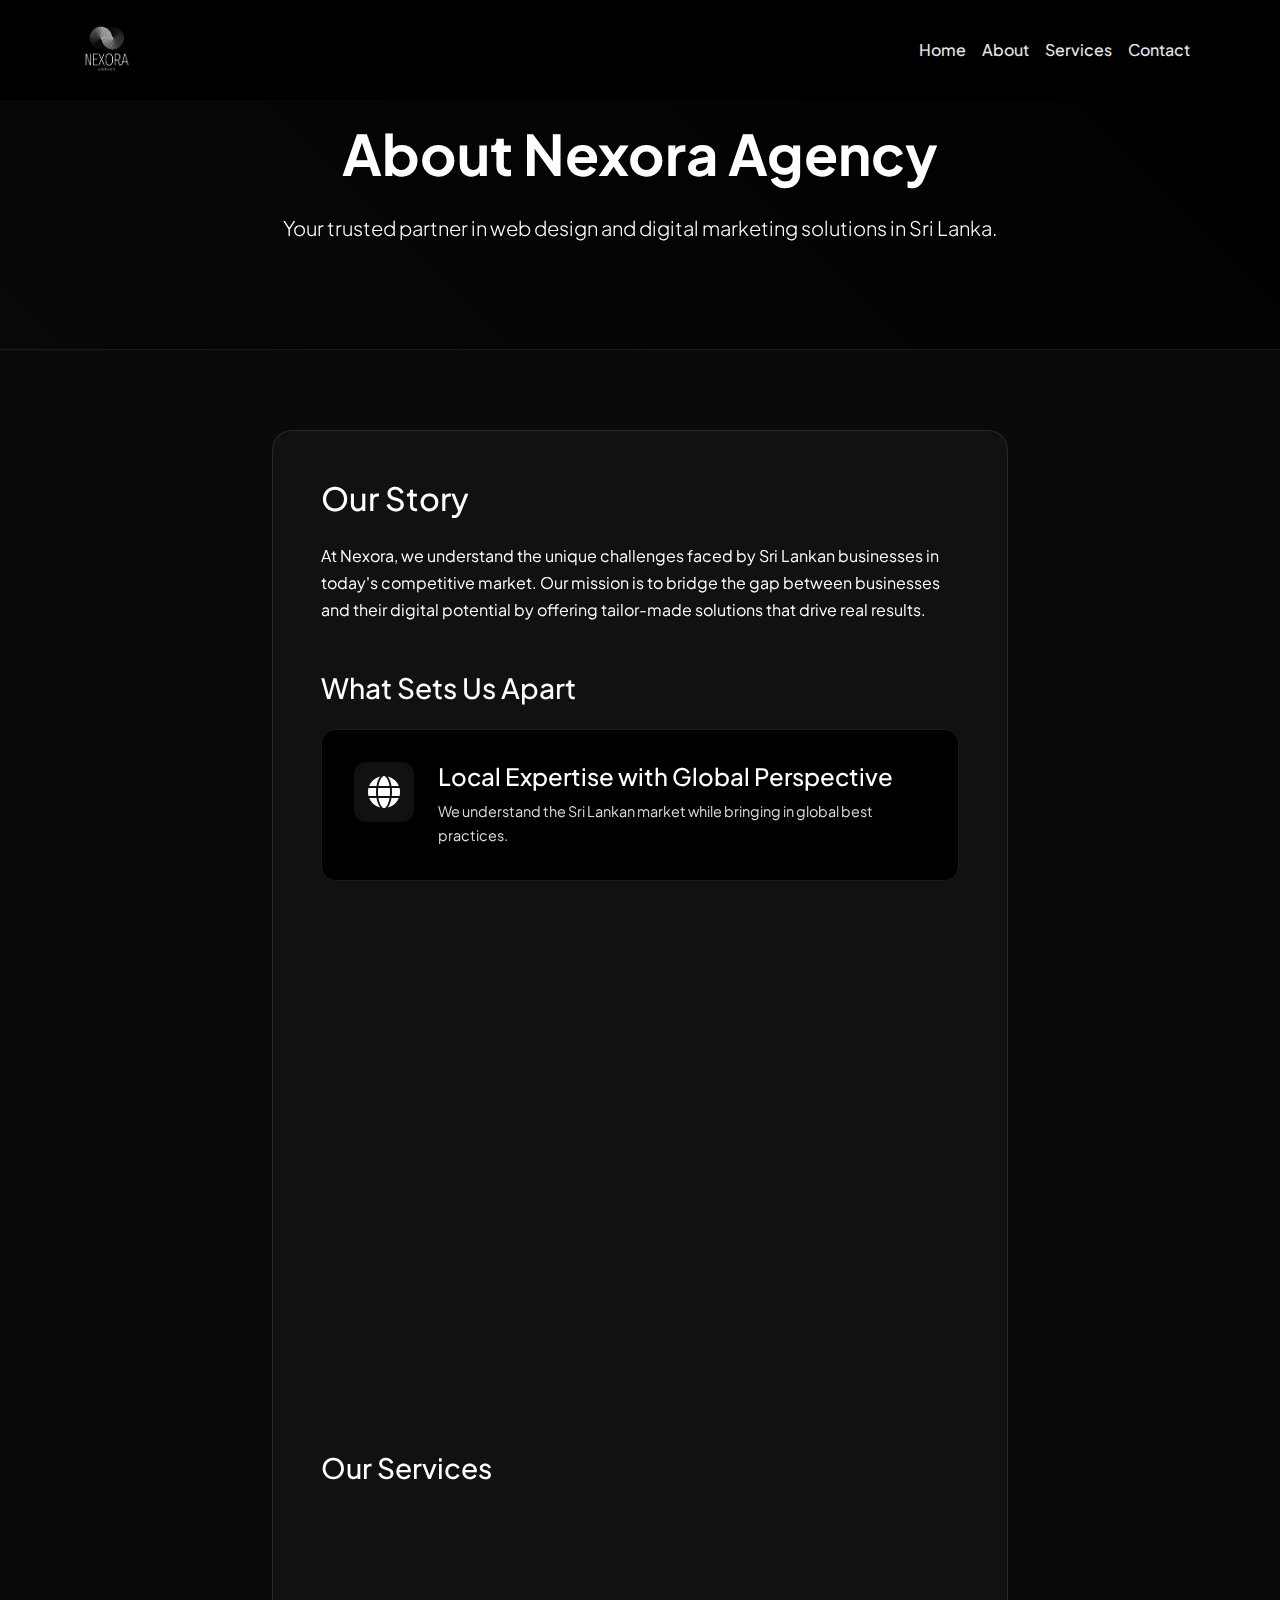
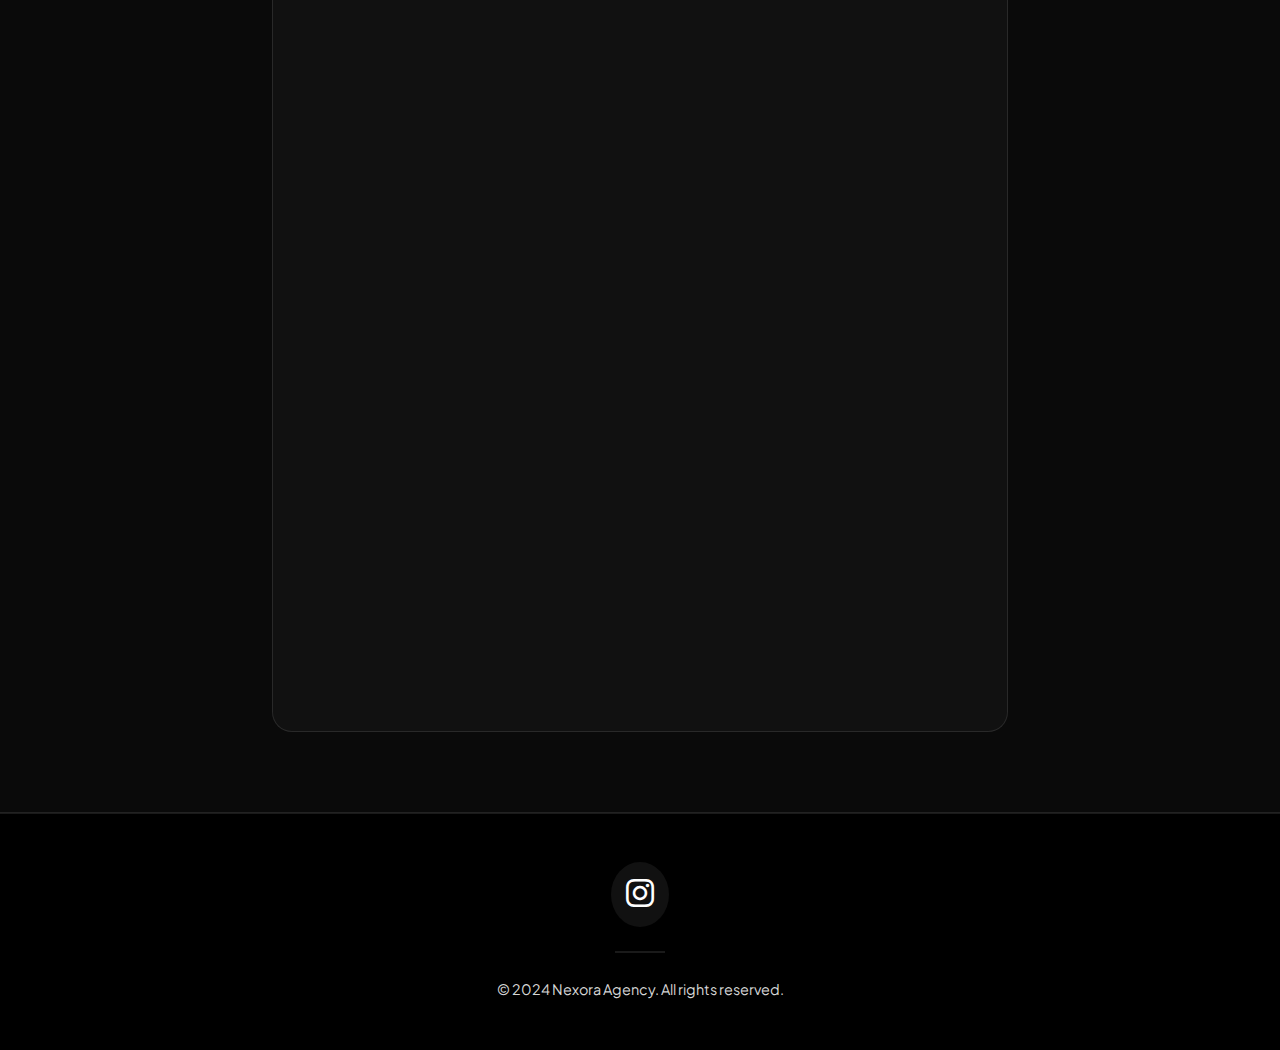
==== about.html @ aa602c6a "first commit" ====
<!DOCTYPE html>
<html lang="en">
<head>
    <meta charset="UTF-8">
    <meta name="viewport" content="width=device-width, initial-scale=1.0">
    <title>About Us - Nexora Agency</title>
    <meta name="description" content="Learn about Nexora Agency, your trusted partner in web design and digital marketing solutions in Sri Lanka.">
    
    <!-- Bootstrap 5 CSS -->
    <link href="https://cdn.jsdelivr.net/npm/bootstrap@5.3.2/dist/css/bootstrap.min.css" rel="stylesheet">
    
    <!-- Font Awesome 6 -->
    <link rel="stylesheet" href="https://cdnjs.cloudflare.com/ajax/libs/font-awesome/6.5.1/css/all.min.css">
    
    <!-- Google Fonts -->
    <link href="https://fonts.googleapis.com/css2?family=Plus+Jakarta+Sans:wght@300;400;500;600;700&display=swap" rel="stylesheet">
    
    <!-- AOS Animation Library -->
    <link href="https://unpkg.com/aos@2.3.1/dist/aos.css" rel="stylesheet">
    
    <!-- Custom CSS -->
    <link rel="stylesheet" href="styles.css">
</head>
<body>
    <!-- Navbar (same as index.html) -->
    <nav class="navbar navbar-expand-lg fixed-top">
        <div class="container">
            <a class="navbar-brand" href="index.html">
                <img src="logo.png" alt="Nexora Agency Logo" height="50">
            </a>
            <button class="navbar-toggler" type="button" data-bs-toggle="collapse" data-bs-target="#navbarNav">
                <span class="navbar-toggler-icon"></span>
            </button>
            <div class="collapse navbar-collapse" id="navbarNav">
                <ul class="navbar-nav ms-auto">
                    <li class="nav-item">
                        <a class="nav-link" href="index.html">Home</a>
                    </li>
                    <li class="nav-item">
                        <a class="nav-link active" href="about.html">About</a>
                    </li>
                    <li class="nav-item">
                        <a class="nav-link" href="index.html#services">Services</a>
                    </li>
                    <li class="nav-item">
                        <a class="nav-link" href="index.html#contact">Contact</a>
                    </li>
                </ul>
            </div>
        </div>
    </nav>

    <!-- About Hero Section -->
    <section class="about-hero py-6">
        <div class="container">
            <div class="row align-items-center">
                <div class="col-lg-8 mx-auto text-center" data-aos="fade-up">
                    <h1 class="display-4 fw-bold mb-4">About Nexora Agency</h1>
                    <p class="lead mb-4">Your trusted partner in web design and digital marketing solutions in Sri Lanka.</p>
                </div>
            </div>
        </div>
    </section>

    <!-- Main About Content -->
    <section class="about-content py-6">
        <div class="container">
            <div class="row">
                <div class="col-lg-8 mx-auto" data-aos="fade-up">
                    <div class="about-card">
                        <h2 class="mb-4">Our Story</h2>
                        <p class="mb-4">At Nexora, we understand the unique challenges faced by Sri Lankan businesses in today's competitive market. Our mission is to bridge the gap between businesses and their digital potential by offering tailor-made solutions that drive real results.</p>
                        
                        <h3 class="mt-5 mb-4">What Sets Us Apart</h3>
                        <div class="features-list">
                            <div class="feature-item" data-aos="fade-up">
                                <i class="fas fa-globe"></i>
                                <div>
                                    <h4>Local Expertise with Global Perspective</h4>
                                    <p>We understand the Sri Lankan market while bringing in global best practices.</p>
                                </div>
                            </div>
                            <div class="feature-item" data-aos="fade-up">
                                <i class="fas fa-puzzle-piece"></i>
                                <div>
                                    <h4>Customized Solutions</h4>
                                    <p>No one-size-fits-all – we create strategies tailored to your unique goals.</p>
                                </div>
                            </div>
                            <div class="feature-item" data-aos="fade-up">
                                <i class="fas fa-chart-line"></i>
                                <div>
                                    <h4>Results-Driven Approach</h4>
                                    <p>Our focus is on delivering measurable outcomes that fuel growth.</p>
                                </div>
                            </div>
                            <div class="feature-item" data-aos="fade-up">
                                <i class="fas fa-headset"></i>
                                <div>
                                    <h4>Dedicated Support</h4>
                                    <p>We work alongside you at every step to ensure success.</p>
                                </div>
                            </div>
                        </div>

                        <h3 class="mt-5 mb-4">Our Services</h3>
                        <div class="services-grid">
                            <div class="service-item" data-aos="fade-up" data-aos-duration="800" data-aos-delay="0">
                                <div class="service-icon">
                                    <i class="fas fa-laptop-code"></i>
                                </div>
                                <div class="service-content">
                                    <h4>Web Design & Development</h4>
                                    <p>Crafting stunning, user-friendly websites that captivate and convert.</p>
                                </div>
                            </div>
                            <div class="service-item" data-aos="fade-up" data-aos-duration="800" data-aos-delay="100">
                                <div class="service-icon">
                                    <i class="fas fa-bullhorn"></i>
                                </div>
                                <div class="service-content">
                                    <h4>Digital Marketing</h4>
                                    <p>From SEO and social media marketing to PPC advertising, we ensure your brand stands out online.</p>
                                </div>
                            </div>
                            <div class="service-item" data-aos="fade-up" data-aos-duration="800" data-aos-delay="200">
                                <div class="service-icon">
                                    <i class="fas fa-paint-brush"></i>
                                </div>
                                <div class="service-content">
                                    <h4>Branding & Strategy</h4>
                                    <p>Building powerful, memorable brands that leave a lasting impression.</p>
                                </div>
                            </div>
                            <div class="service-item" data-aos="fade-up" data-aos-duration="800" data-aos-delay="300">
                                <div class="service-icon">
                                    <i class="fas fa-shopping-cart"></i>
                                </div>
                                <div class="service-content">
                                    <h4>E-commerce Solutions</h4>
                                    <p>Helping businesses expand their reach and sales through robust online stores.</p>
                                </div>
                            </div>
                        </div>

                        <div class="cta-section text-center mt-5 pt-5" data-aos="fade-up">
                            <h3 class="mb-4">Ready to Start Your Digital Journey?</h3>
                            <p class="mb-4">Join hands with Nexora and take your business to the next level in the digital world.</p>
                            <a href="index.html#contact" class="btn btn-primary btn-lg">Get in Touch</a>
                        </div>
                    </div>
                </div>
            </div>
        </div>
    </section>

    <!-- Footer -->
    <footer class="footer py-5">
        <div class="container">
            <div class="row justify-content-center text-center">
                <div class="col-lg-12">
                    <div class="social-links mb-4">
                        <a href="https://www.instagram.com/direct/t/nexoraaofficial" target="_blank" rel="noopener noreferrer" class="social-link instagram-link">
                            <i class="fab fa-instagram fa-2x"></i>
                        </a>
                    </div>
                    <div class="footer-divider mb-4"></div>
                    <p class="copyright mb-0">&copy; 2024 Nexora Agency. All rights reserved.</p>
                </div>
            </div>
        </div>
    </footer>

    <!-- Scripts -->
    <script src="https://cdn.jsdelivr.net/npm/bootstrap@5.3.2/dist/js/bootstrap.bundle.min.js"></script>
    <script src="https://unpkg.com/aos@2.3.1/dist/aos.js"></script>
    <script src="script.js"></script>
</body>
</html>
---- styles.css ----
:root {
    --primary: #000000;
    --secondary: #ffffff;
    --accent: #666666;
    --dark: #000000;
    --light: #111111;
    --text-light: rgba(255, 255, 255, 0.9);
    --text-muted: rgba(255, 255, 255, 0.6);
    --font-primary: 'Plus Jakarta Sans', sans-serif;
    --dark-bg: #0a0a0a;
    --darker-bg: #000000;
    --card-bg: #111111;
    --text-primary: #ffffff;
    --text-secondary: rgba(255, 255, 255, 0.85);
    --border-color: rgba(255, 255, 255, 0.1);
}

/* Base Styles */
body {
    font-family: var(--font-primary);
    line-height: 1.7;
    color: var(--text-primary);
    background-color: var(--darker-bg);
}

.py-6 {
    padding-top: 5rem;
    padding-bottom: 5rem;
}

/* Updated Navbar Styles */
.navbar {
    padding: 20px 0;
    transition: all 0.4s cubic-bezier(0.4, 0, 0.2, 1);
    background: var(--darker-bg);
}

.navbar.scrolled {
    background: rgba(0, 0, 0, 0.98);
    backdrop-filter: blur(10px);
    -webkit-backdrop-filter: blur(10px);
    border-bottom: 1px solid var(--border-color);
}

.navbar-nav .nav-link {
    color: var(--secondary) !important;
    font-weight: 500;
    padding: 0 20px;
    opacity: 0.9;
    position: relative;
    transition: all 0.3s cubic-bezier(0.4, 0, 0.2, 1);
}

.navbar-nav .nav-link::after {
    content: '';
    position: absolute;
    bottom: -5px;
    left: 50%;
    width: 0;
    height: 2px;
    background: var(--text-primary);
    transition: all 0.3s cubic-bezier(0.4, 0, 0.2, 1);
    transform: translateX(-50%);
}

.navbar-nav .nav-link:hover::after {
    width: 100%;
}

.navbar-toggler {
    border: none;
    padding: 0;
}

.navbar-toggler-icon {
    background-image: url("data:image/svg+xml,%3csvg xmlns='http://www.w3.org/2000/svg' viewBox='0 0 30 30'%3e%3cpath stroke='rgba(255, 255, 255, 0.9)' stroke-linecap='round' stroke-miterlimit='10' stroke-width='2' d='M4 7h22M4 15h22M4 23h22'/%3e%3c/svg%3e");
}

/* Updated Hero Styles */
.hero {
    position: relative;
    min-height: 100vh;
    background: #000;
    overflow: hidden;
    padding-top: 80px;
}

.hero-bg-pattern {
    position: absolute;
    top: 0;
    left: 0;
    width: 100%;
    height: 100%;
    background-image: 
        radial-gradient(rgba(255, 255, 255, 0.1) 1px, transparent 1px),
        radial-gradient(rgba(255, 255, 255, 0.1) 1px, transparent 1px);
    background-size: 40px 40px;
    background-position: 0 0, 20px 20px;
    transform: rotate(45deg);
    opacity: 0.3;
}

.hero-gradient-overlay {
    position: absolute;
    top: 0;
    left: 0;
    width: 100%;
    height: 100%;
    background: linear-gradient(45deg, rgba(0,0,0,0.9) 0%, rgba(0,0,0,0.7) 100%);
}

.hero-content {
    position: relative;
    z-index: 2;
    padding-right: 3rem;
}

.hero-title {
    font-size: clamp(2.5rem, 5vw, 4.5rem);
    font-weight: 800;
    line-height: 1.1;
    margin-bottom: 1.5rem;
    color: var(--secondary);
}

.hero-title .gradient-text {
    background: linear-gradient(to right, #ffffff 20%, #666666 50%, #ffffff 80%);
    background-size: 200% auto;
    -webkit-background-clip: text;
    background-clip: text;
    -webkit-text-fill-color: transparent;
    animation: shine 3s linear infinite;
    display: inline-block;
    font-weight: 800;
    padding-right: 0.5rem;
}

@keyframes shine {
    to {
        background-position: 200% center;
    }
}

.gradient-text {
    background: linear-gradient(to right, #ffffff 20%, #666666 50%, #ffffff 80%);
    background-size: 200% auto;
    -webkit-background-clip: text;
    background-clip: text;
    -webkit-text-fill-color: transparent;
    animation: shine 3s linear infinite;
}

.hero-subtitle {
    font-size: 1.25rem;
    color: rgba(255, 255, 255, 0.9);
    margin-bottom: 2.5rem;
    max-width: 600px;
}

.hero-buttons {
    display: flex;
    gap: 1.5rem;
    margin-bottom: 3rem;
}

.btn {
    display: inline-flex;
    align-items: center;
    gap: 0.75rem;
    padding: 1rem 2rem;
    font-weight: 600;
    border-radius: 12px;
    position: relative;
    overflow: hidden;
    transition: all 0.4s cubic-bezier(0.4, 0, 0.2, 1);
}

.btn-primary {
    background: var(--text-primary);
    color: var(--darker-bg);
    border: none;
}

.btn-primary:hover {
    background: rgba(255, 255, 255, 0.9);
    transform: translateY(-3px);
}

.btn-outline {
    border-color: var(--border-color);
    color: var(--text-primary);
    background: transparent;
}

.btn-outline:hover {
    border-color: #fff;
    transform: translateY(-3px);
}

.hero-brands {
    border-top: 1px solid rgba(255, 255, 255, 0.1);
    padding-top: 2rem;
}

.hero-brands p {
    color: rgba(255, 255, 255, 0.6);
    font-size: 0.9rem;
    margin-bottom: 0;
}

.brand-logos {
    display: none;
}

.hero-image {
    position: relative;
    height: 100%;
}

.floating-shapes {
    position: relative;
    width: 100%;
    height: 100%;
}

.shape {
    position: absolute;
    border-radius: 50%;
    background: rgba(255, 255, 255, 0.1);
    backdrop-filter: blur(10px);
    animation: float 6s infinite ease-in-out;
}

.shape-1 {
    width: 300px;
    height: 300px;
    top: 20%;
    right: 10%;
    animation-delay: 0s;
}

.shape-2 {
    width: 200px;
    height: 200px;
    top: 40%;
    right: 25%;
    animation-delay: -2s;
}

.shape-3 {
    width: 150px;
    height: 150px;
    top: 60%;
    right: 15%;
    animation-delay: -4s;
}

@keyframes float {
    0%, 100% {
        transform: translateY(0);
    }
    50% {
        transform: translateY(-20px);
    }
}

.scroll-down {
    position: absolute;
    bottom: 100px;
    left: 50%;
    transform: translateX(-50%);
    z-index: 2;
    display: flex;
    flex-direction: column;
    align-items: center;
    gap: 1rem;
    opacity: 0.9;
}

.mouse {
    width: 32px;
    height: 52px;
    border: 2px solid rgba(255, 255, 255, 0.6);
    border-radius: 25px;
    position: relative;
}

.wheel {
    width: 4px;
    height: 8px;
    background: var(--text-primary);
    animation: scroll 2s cubic-bezier(0.4, 0, 0.2, 1) infinite;
}

.arrow-scroll span {
    display: block;
    width: 10px;
    height: 10px;
    border-right: 2px solid rgba(255, 255, 255, 0.5);
    border-bottom: 2px solid rgba(255, 255, 255, 0.5);
    transform: rotate(45deg);
    animation: arrow 2s infinite;
}

@keyframes scroll {
    0% {
        opacity: 1;
        transform: translate(-50%, 0);
    }
    100% {
        opacity: 0;
        transform: translate(-50%, 15px);
    }
}

@keyframes arrow {
    0% {
        opacity: 0;
        transform: rotate(45deg) translate(-5px, -5px);
    }
    50% {
        opacity: 1;
    }
    100% {
        opacity: 0;
        transform: rotate(45deg) translate(5px, 5px);
    }
}

/* Responsive adjustments */
@media (max-width: 991px) {
    .hero-content {
        text-align: center;
        padding-right: 0;
    }

    .hero-buttons {
        justify-content: center;
    }

    .hero-brands {
        justify-content: center;
    }

    .brand-logos {
        justify-content: center;
    }

    .floating-shapes {
        display: none;
    }
}

@media (max-width: 768px) {
    .hero-title {
        font-size: 2.5rem;
    }

    .hero-subtitle {
        font-size: 1.1rem;
    }

    .btn {
        padding: 0.875rem 1.5rem;
    }
}

/* Service Cards */
.service-card {
    padding: 40px 30px;
    background: var(--card-bg);
    border-radius: 20px;
    transition: all 0.4s cubic-bezier(0.4, 0, 0.2, 1);
    height: 100%;
    color: var(--text-primary);
    border: 1px solid var(--border-color);
}

.service-card:hover {
    transform: translateY(-8px);
    box-shadow: 0 20px 40px rgba(0, 0, 0, 0.3);
    background: rgba(255, 255, 255, 0.08);
}

.icon-box {
    width: 60px;
    height: 60px;
    background: var(--primary);
    color: var(--secondary);
    border-radius: 15px;
    display: flex;
    align-items: center;
    justify-content: center;
    font-size: 24px;
    margin-bottom: 20px;
}

/* Contact Form */
.contact-form {
    background: var(--card-bg);
    border-radius: 20px;
    border: 1px solid var(--border-color);
}

.form-control {
    padding: 12px 20px;
    border-radius: 10px;
    background: rgba(255, 255, 255, 0.05);
    border: 1px solid var(--border-color);
    color: var(--text-primary);
    transition: all 0.3s cubic-bezier(0.4, 0, 0.2, 1);
}

.form-control:focus {
    transform: translateY(-2px);
    box-shadow: 0 10px 20px rgba(0, 0, 0, 0.1);
    border-color: rgba(255, 255, 255, 0.2);
    color: var(--text-primary);
}

.form-control::placeholder {
    color: var(--text-muted);
}

/* Updated Footer Styles */
.footer {
    background: var(--darker-bg);
    border-top: 1px solid var(--border-color);
}

.social-links {
    margin-bottom: 2rem;
}

.social-link.instagram-link {
    display: inline-block;
    color: var(--text-primary);
    transition: all 0.3s ease;
    padding: 15px;
    border-radius: 50%;
    background: var(--card-bg);
    box-shadow: 0 2px 10px rgba(0,0,0,0.3);
}

.social-link.instagram-link:hover {
    color: #E1306C;
    transform: translateY(-3px);
    box-shadow: 0 5px 15px rgba(0,0,0,0.4);
    background: var(--dark-bg);
}

.footer-divider {
    width: 50px;
    height: 2px;
    background: var(--border-color);
    margin: 0 auto;
}

.copyright {
    color: var(--text-secondary);
    font-size: 0.9rem;
}

/* Updated Logo and Navbar Styles */
.navbar-brand img {
    height: 50px;
    filter: none;
    transition: all 0.3s ease;
}

.footer img {
    height: 50px;
    filter: none;
    margin-bottom: 2rem;
}

@media (max-width: 991px) {
    .navbar-collapse {
        background: var(--card-bg);
        padding: 1rem;
        border-radius: 10px;
        margin-top: 1rem;
        border: 1px solid var(--border-color);
    }
    
    .navbar-nav .nav-link {
        padding: 0.75rem 1rem;
    }
}

/* Animations */
[data-aos] {
    opacity: 0;
    transition-property: transform, opacity;
    transition-timing-function: cubic-bezier(0.4, 0, 0.2, 1);
}

[data-aos].aos-animate {
    opacity: 1;
}

[data-aos="fade-up"] {
    transform: translateY(40px);
}

[data-aos="fade-up"].aos-animate {
    transform: translateY(0);
}

[data-aos="fade-right"] {
    transform: translateX(-40px);
}

[data-aos="fade-right"].aos-animate {
    transform: translateX(0);
}

[data-aos="fade-left"] {
    transform: translateX(40px);
}

[data-aos="fade-left"].aos-animate {
    transform: translateX(0);
}

/* Stats Section */
.stat-item {
    padding: 2.5rem;
    background: var(--card-bg);
    border-radius: 20px;
    box-shadow: 0 10px 30px rgba(0, 0, 0, 0.3);
    border: 1px solid var(--border-color);
    transition: all 0.4s cubic-bezier(0.4, 0, 0.2, 1);
    color: var(--text-primary);
}

.stat-item:hover {
    transform: translateY(-8px);
    box-shadow: 0 20px 40px rgba(0, 0, 0, 0.3);
    background: rgba(255, 255, 255, 0.08);
}

.stat-item h3 {
    font-size: 2.5rem;
    font-weight: 700;
    background: linear-gradient(45deg, #fff, #666);
    -webkit-background-clip: text;
    background-clip: text;
    -webkit-text-fill-color: transparent;
    margin-bottom: 1rem;
    animation: gradient 8s ease infinite;
}

.stat-item p {
    color: var(--text-secondary);
    font-size: 1.1rem;
    margin: 0;
}

/* Process Cards */
.process-card {
    padding: 2.5rem;
    background: var(--card-bg);
    border-radius: 20px;
    position: relative;
    overflow: hidden;
    height: 100%;
    transition: all 0.4s cubic-bezier(0.4, 0, 0.2, 1);
    color: var(--text-primary);
    border: 1px solid var(--border-color);
}

.process-number {
    font-size: 4rem;
    font-weight: 700;
    color: rgba(255, 255, 255, 0.1);
    position: absolute;
    top: 10px;
    right: 20px;
    transition: all 0.4s cubic-bezier(0.4, 0, 0.2, 1);
}

.process-card:hover {
    transform: translateY(-8px);
    box-shadow: 0 20px 40px rgba(0, 0, 0, 0.3);
    background: rgba(255, 255, 255, 0.08);
}

.process-card:hover .process-number {
    transform: scale(1.1);
    color: rgba(255, 255, 255, 0.15);
}

.process-card h3 {
    color: var(--text-primary);
}

.process-card p {
    color: var(--text-secondary);
}

/* Portfolio Items */
.portfolio-item {
    position: relative;
    overflow: hidden;
    border-radius: 15px;
    transition: all 0.4s cubic-bezier(0.4, 0, 0.2, 1);
}

.portfolio-overlay {
    position: absolute;
    top: 0;
    left: 0;
    width: 100%;
    height: 100%;
    background: rgba(0, 0, 0, 0.85);
    backdrop-filter: blur(5px);
    -webkit-backdrop-filter: blur(5px);
    display: flex;
    flex-direction: column;
    justify-content: center;
    align-items: center;
    opacity: 0;
    transition: all 0.4s cubic-bezier(0.4, 0, 0.2, 1);
}

.portfolio-item:hover .portfolio-overlay {
    opacity: 1;
}

.portfolio-overlay h4,
.portfolio-overlay p {
    color: var(--text-primary);
    transform: translateY(20px);
    opacity: 0;
    transition: all 0.4s cubic-bezier(0.4, 0, 0.2, 1);
}

.portfolio-item:hover .portfolio-overlay h4,
.portfolio-item:hover .portfolio-overlay p {
    transform: translateY(0);
    opacity: 1;
}

/* Testimonial Cards */
.testimonial-card {
    background: var(--card-bg);
    padding: 2.5rem;
    border-radius: 20px;
    box-shadow: 0 10px 30px rgba(0, 0, 0, 0.3);
    border: 1px solid var(--border-color);
    transition: all 0.4s cubic-bezier(0.4, 0, 0.2, 1);
    color: var(--text-primary);
}

.testimonial-card:hover {
    transform: translateY(-8px);
    box-shadow: 0 20px 40px rgba(0, 0, 0, 0.3);
    background: rgba(255, 255, 255, 0.08);
}

.testimonial-content {
    font-size: 1.1rem;
    font-style: italic;
    margin-bottom: 1.5rem;
    color: var(--text-secondary);
    position: relative;
}

.testimonial-content::before {
    content: '"';
    position: absolute;
    top: -20px;
    left: -10px;
    font-size: 4rem;
    color: rgba(255, 255, 255, 0.1);
    font-family: serif;
}

.testimonial-author h5 {
    margin-bottom: 0;
    color: var(--text-primary);
}

.testimonial-author p {
    color: var(--text-muted);
}

/* Enhanced Responsive Design */
@media (max-width: 768px) {
    .process-card {
        padding: 1.5rem;
    }
    
    .process-number {
        font-size: 3rem;
    }
    
    .stat-item h3 {
        font-size: 2.5rem;
    }
}

/* Section backgrounds */
.stats, 
.process, 
.services, 
.portfolio, 
.testimonials, 
.contact {
    background-color: var(--dark-bg);
    color: var(--text-primary);
}

/* Section titles */
.section-title {
    color: var(--text-primary);
}

/* Process cards */
.process-card h3 {
    color: var(--text-primary);
}

/* Service cards */
.service-card h3 {
    color: var(--text-primary);
}

.service-card p {
    color: var(--text-secondary);
}

/* Portfolio */
.portfolio-overlay {
    background: rgba(0, 0, 0, 0.85);
}

/* Testimonials */
.testimonial-content {
    color: var(--text-secondary);
}

.testimonial-author h5 {
    color: var(--text-primary);
}

.testimonial-author p {
    color: var(--text-muted);
}

/* Card hover effects */
.service-card:hover,
.process-card:hover,
.testimonial-card:hover,
.portfolio-item:hover,
.feature-item:hover {
    transform: translateY(-8px);
    box-shadow: 0 20px 40px rgba(0, 0, 0, 0.3);
    background: rgba(255, 255, 255, 0.08);
}

/* Social links */
.social-links a {
    background: rgba(255, 255, 255, 0.05);
    color: var(--text-primary);
    transition: all 0.4s cubic-bezier(0.4, 0, 0.2, 1);
}

.social-links a:hover {
    transform: translateY(-5px) scale(1.1);
    box-shadow: 0 10px 20px rgba(0, 0, 0, 0.2);
}

/* Section transitions */
section {
    border-bottom: 1px solid var(--border-color);
}

/* Enhanced card shadows */
.service-card,
.process-card,
.testimonial-card,
.stat-item {
    box-shadow: 0 10px 30px rgba(0, 0, 0, 0.2);
}

/* Buttons */
.btn-primary {
    background: var(--text-primary);
    color: var(--darker-bg);
}

.btn-outline {
    border-color: var(--border-color);
    color: var(--text-primary);
}

/* Testimonials */
.testimonial-content {
    color: var(--text-secondary);
}

.testimonial-author h5 {
    color: var(--text-primary);
}

.testimonial-author p {
    color: var(--text-muted);
}

/* Card hover effects */
.service-card:hover,
.process-card:hover,
.testimonial-card:hover,
.portfolio-item:hover,
.feature-item:hover {
    background: var(--card-bg);
    box-shadow: 0 20px 40px rgba(0, 0, 0, 0.3);
}

/* Social links */
.social-links a {
    background: rgba(255, 255, 255, 0.05);
    color: var(--text-primary);
}

.social-links a:hover {
    background: var(--text-primary);
    color: var(--darker-bg);
}

/* Section transitions */
section {
    border-bottom: 1px solid var(--border-color);
}

/* Enhanced card shadows */
.service-card,
.process-card,
.testimonial-card,
.stat-item {
    box-shadow: 0 10px 30px rgba(0, 0, 0, 0.2);
}

/* Navbar */
.navbar {
    background: var(--darker-bg);
}

.navbar.scrolled {
    background: rgba(0, 0, 0, 0.98);
    backdrop-filter: blur(10px);
    -webkit-backdrop-filter: blur(10px);
    border-bottom: 1px solid var(--border-color);
}

/* Mobile menu */
@media (max-width: 991px) {
    .navbar-collapse {
        background: var(--card-bg);
        padding: 1rem;
        border-radius: 10px;
        margin-top: 1rem;
        border: 1px solid var(--border-color);
    }
}

/* Update testimonials section background */
.testimonials {
    background: var(--dark-bg) !important; /* Force dark background */
    color: var(--text-primary);
}

/* Update testimonial cards */
.testimonial-card {
    background: var(--card-bg);
    padding: 2.5rem;
    border-radius: 20px;
    box-shadow: 0 10px 30px rgba(0, 0, 0, 0.3);
    border: 1px solid var(--border-color);
    transition: all 0.4s cubic-bezier(0.4, 0, 0.2, 1);
}

.testimonial-card:hover {
    transform: translateY(-8px);
    box-shadow: 0 20px 40px rgba(0, 0, 0, 0.3);
    background: rgba(255, 255, 255, 0.08);
}

/* Adjust mouse scroll indicator position */
.scroll-down {
    bottom: 100px;
    opacity: 0.9;
}

.mouse {
    width: 32px;
    height: 52px;
    border: 2px solid rgba(255, 255, 255, 0.6);
    border-radius: 25px;
}

.wheel {
    background: var(--text-primary);
}

.arrow-scroll span {
    border-right: 2px solid rgba(255, 255, 255, 0.5);
    border-bottom: 2px solid rgba(255, 255, 255, 0.5);
}

/* About Section Styles */
.about {
    background: var(--dark-bg);
}

.features-grid {
    display: grid;
    grid-template-columns: repeat(2, 1fr);
    gap: 2rem;
    margin-top: 3rem;
}

.feature-item {
    background: var(--card-bg);
    padding: 2rem;
    border-radius: 20px;
    border: 1px solid var(--border-color);
    transition: all 0.4s cubic-bezier(0.4, 0, 0.2, 1);
}

.feature-item:hover {
    transform: translateY(-8px);
    box-shadow: 0 20px 40px rgba(0, 0, 0, 0.3);
    background: rgba(255, 255, 255, 0.08);
}

.feature-item i {
    font-size: 2rem;
    color: var(--text-primary);
    margin-bottom: 1rem;
}

.feature-item h5 {
    color: var(--text-primary);
    margin-bottom: 0.5rem;
}

.feature-item p {
    color: var(--text-secondary);
    margin: 0;
    font-size: 0.9rem;
}

.about-services {
    background: var(--card-bg);
    padding: 3rem;
    border-radius: 20px;
    border: 1px solid var(--border-color);
}

.service-list {
    display: flex;
    flex-direction: column;
    gap: 2rem;
}

.service-item {
    display: flex;
    align-items: flex-start;
    gap: 1.5rem;
}

.service-item i {
    font-size: 1.5rem;
    color: var(--text-primary);
    background: var(--darker-bg);
    width: 50px;
    height: 50px;
    display: flex;
    align-items: center;
    justify-content: center;
    border-radius: 12px;
    flex-shrink: 0;
}

.service-item h5 {
    color: var(--text-primary);
    margin-bottom: 0.5rem;
}

.service-item p {
    color: var(--text-secondary);
    margin: 0;
    font-size: 0.9rem;
}

@media (max-width: 991px) {
    .features-grid {
        grid-template-columns: 1fr;
    }
    
    .about-services {
        margin-top: 3rem;
        padding: 2rem;
    }
}

/* Update contact info for Sri Lanka */
.contact-info i {
    font-size: 1.5rem;
    color: var(--text-primary);
    width: 40px;
    text-align: center;
}

.contact-info p {
    font-size: 1.1rem;
}

/* About Page Styles */
.about-hero {
    padding-top: 120px;
    background: var(--darker-bg);
    position: relative;
    overflow: hidden;
}

.about-hero::before {
    content: '';
    position: absolute;
    top: 0;
    left: 0;
    width: 100%;
    height: 100%;
    background: linear-gradient(45deg, rgba(255,255,255,0.03) 0%, rgba(255,255,255,0) 100%);
    pointer-events: none;
}

.about-content {
    background: var(--dark-bg);
}

.about-card {
    background: var(--card-bg);
    padding: 3rem;
    border-radius: 20px;
    border: 1px solid var(--border-color);
}

.features-list {
    display: grid;
    gap: 2rem;
}

.features-list .feature-item {
    display: flex;
    align-items: flex-start;
    gap: 1.5rem;
    background: var(--darker-bg);
    padding: 2rem;
    border-radius: 15px;
    border: 1px solid var(--border-color);
}

.features-list .feature-item i {
    font-size: 2rem;
    color: var(--text-primary);
    background: var(--card-bg);
    width: 60px;
    height: 60px;
    display: flex;
    align-items: center;
    justify-content: center;
    border-radius: 12px;
    flex-shrink: 0;
}

.services-grid {
    display: grid;
    grid-template-columns: repeat(auto-fit, minmax(280px, 1fr));
    gap: 2rem;
    margin-top: 2rem;
}

.service-item {
    background: rgba(255, 255, 255, 0.05);
    border: 1px solid rgba(255, 255, 255, 0.1);
    border-radius: 15px;
    padding: 2rem;
    transition: all 0.4s cubic-bezier(0.4, 0, 0.2, 1);
    position: relative;
    overflow: hidden;
}

.service-item:hover {
    transform: translateY(-8px);
    box-shadow: 0 20px 40px rgba(0, 0, 0, 0.2);
    background: rgba(255, 255, 255, 0.08);
}

.service-icon {
    font-size: 2.5rem;
    margin-bottom: 1.5rem;
    color: var(--primary);
    background: linear-gradient(45deg, var(--primary), var(--secondary));
    -webkit-background-clip: text;
    -webkit-text-fill-color: transparent;
}

.service-content h4 {
    font-size: 1.25rem;
    font-weight: 600;
    margin-bottom: 1rem;
    color: #fff;
}

.service-content p {
    color: rgba(255, 255, 255, 0.8);
    line-height: 1.6;
    margin-bottom: 0;
}

/* Enhanced Animations */
[data-aos] {
    opacity: 0;
    transition-property: transform, opacity;
    transition-timing-function: cubic-bezier(0.4, 0, 0.2, 1);
}

[data-aos].aos-animate {
    opacity: 1;
}

[data-aos="fade-up"] {
    transform: translateY(40px);
}

[data-aos="fade-up"].aos-animate {
    transform: translateY(0);
}

[data-aos="fade-right"] {
    transform: translateX(-40px);
}

[data-aos="fade-right"].aos-animate {
    transform: translateX(0);
}

[data-aos="fade-left"] {
    transform: translateX(40px);
}

[data-aos="fade-left"].aos-animate {
    transform: translateX(0);
}

/* Smooth transitions for all interactive elements */
a, button, .btn, .service-item, .portfolio-item, .testimonial-card {
    transition: all 0.3s ease-in-out;
}

/* Hover effects */
a:hover, button:hover, .btn:hover {
    transform: translateY(-2px);
}

.portfolio-item:hover, .testimonial-card:hover {
    transform: translateY(-5px);
    box-shadow: 0 10px 30px rgba(0, 0, 0, 0.2);
}

/* Card animations */
.service-card, .testimonial-card, .process-card {
    transition: all 0.4s cubic-bezier(0.4, 0, 0.2, 1);
    background: rgba(255, 255, 255, 0.05);
    border: 1px solid rgba(255, 255, 255, 0.1);
    border-radius: 15px;
    overflow: hidden;
}

.service-card:hover, .testimonial-card:hover, .process-card:hover {
    transform: translateY(-8px);
    box-shadow: 0 20px 40px rgba(0, 0, 0, 0.2);
    background: rgba(255, 255, 255, 0.08);
}

/* Gradient text animations */
.gradient-text {
    background: linear-gradient(to right, #ffffff 20%, #666666 50%, #ffffff 80%);
    background-size: 200% auto;
    -webkit-background-clip: text;
    background-clip: text;
    -webkit-text-fill-color: transparent;
    animation: shine 3s linear infinite;
}

@keyframes shine {
    to {
        background-position: 200% center;
    }
}

.cta-section {
    border-top: 1px solid var(--border-color);
}

@media (max-width: 768px) {
    .about-card {
        padding: 1.5rem;
    }
    
    .services-grid {
        grid-template-columns: 1fr;
    }
    
    .features-list .feature-item {
        flex-direction: column;
        text-align: center;
    }
    
    .features-list .feature-item i {
        margin: 0 auto 1rem;
    }
}

/* Scroll Mouse Styles */
.scroll-down {
    position: absolute;
    bottom: 30px;
    left: 50%;
    transform: translateX(-50%);
    z-index: 2;
}

.mouse {
    width: 26px;
    height: 40px;
    border: 2px solid #fff;
    border-radius: 13px;
    position: relative;
    margin: 0 auto 10px;
}

.wheel {
    width: 4px;
    height: 8px;
    background: #fff;
    position: absolute;
    top: 5px;
    left: 50%;
    transform: translateX(-50%);
    border-radius: 2px;
    animation: mouse-wheel 1.5s infinite;
}

.arrow-scroll {
    display: block;
    width: 10px;
    height: 10px;
    transform: rotate(45deg);
    border-right: 2px solid #fff;
    border-bottom: 2px solid #fff;
    margin: 0 auto;
    animation: arrow-scroll 1.5s infinite;
}

@keyframes mouse-wheel {
    0% {
        opacity: 1;
        transform: translateX(-50%) translateY(0);
    }
    100% {
        opacity: 0;
        transform: translateX(-50%) translateY(10px);
    }
}

@keyframes arrow-scroll {
    0% {
        opacity: 0;
        transform: rotate(45deg) translate(-5px, -5px);
    }
    50% {
        opacity: 1;
    }
    100% {
        opacity: 0;
        transform: rotate(45deg) translate(5px, 5px);
    }
}
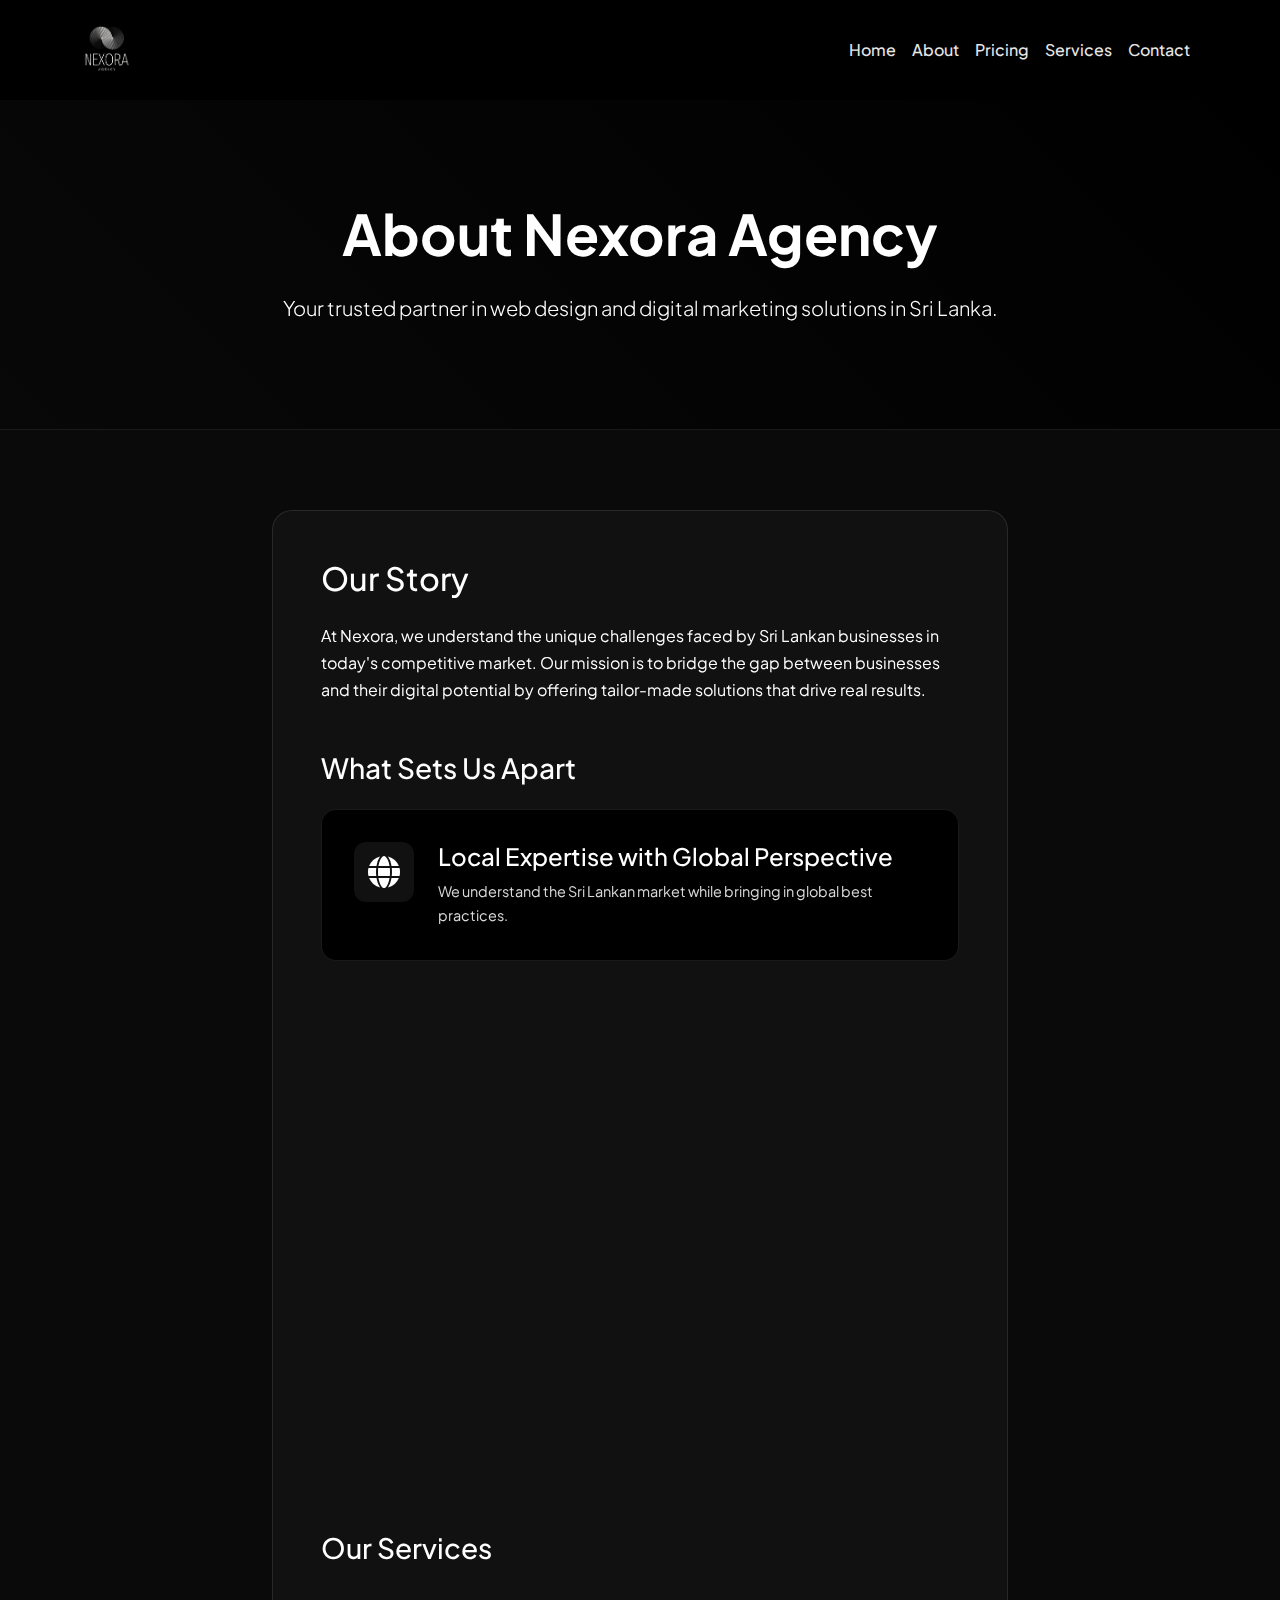
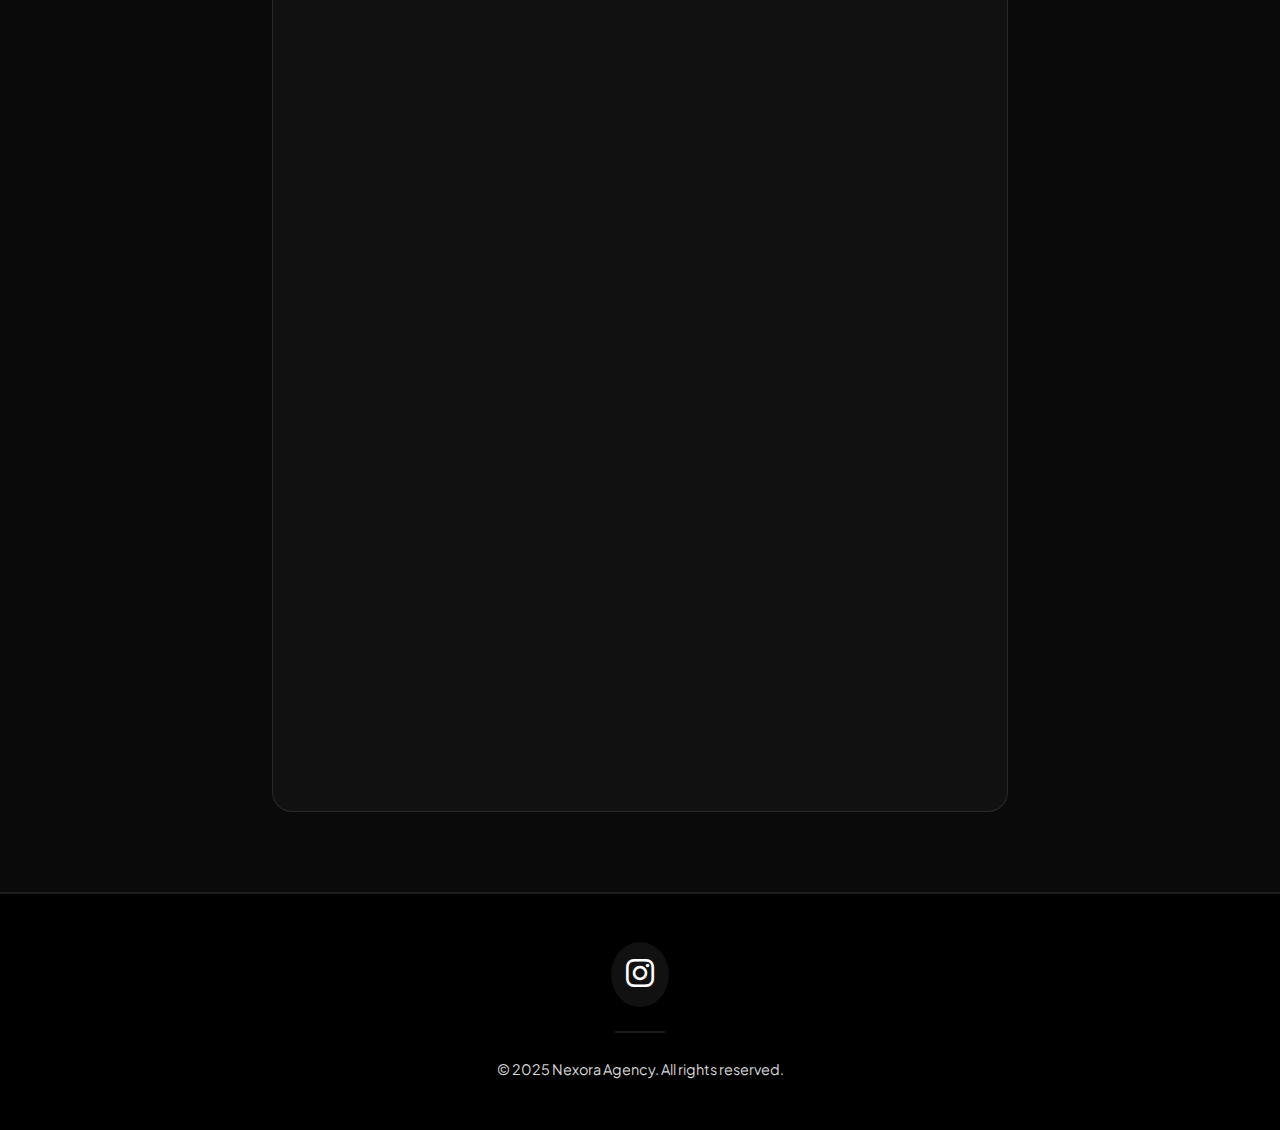
==== commit 4c15beba: "update max" ====
--- a/about.html
+++ b/about.html
@@ -5,6 +5,10 @@
     <meta name="viewport" content="width=device-width, initial-scale=1.0">
     <title>About Us - Nexora Agency</title>
     <meta name="description" content="Learn about Nexora Agency, your trusted partner in web design and digital marketing solutions in Sri Lanka.">
+    
+    <!-- Favicon -->
+    <link rel="icon" type="image/png" href="logo.png">
+    <link rel="apple-touch-icon" href="logo.png">
     
     <!-- Bootstrap 5 CSS -->
     <link href="https://cdn.jsdelivr.net/npm/bootstrap@5.3.2/dist/css/bootstrap.min.css" rel="stylesheet">
@@ -38,6 +42,9 @@
                     </li>
                     <li class="nav-item">
                         <a class="nav-link active" href="about.html">About</a>
+                    </li>
+                    <li class="nav-item">
+                        <a class="nav-link" href="pricing.html">Pricing</a>
                     </li>
                     <li class="nav-item">
                         <a class="nav-link" href="index.html#services">Services</a>
@@ -165,7 +172,7 @@
                         </a>
                     </div>
                     <div class="footer-divider mb-4"></div>
-                    <p class="copyright mb-0">&copy; 2024 Nexora Agency. All rights reserved.</p>
+                    <p class="copyright mb-0">&copy; 2025 Nexora Agency. All rights reserved.</p>
                 </div>
             </div>
         </div>
--- a/styles.css
+++ b/styles.css
@@ -21,6 +21,7 @@
     line-height: 1.7;
     color: var(--text-primary);
     background-color: var(--darker-bg);
+    padding-top: 80px;
 }
 
 .py-6 {
@@ -33,6 +34,11 @@
     padding: 20px 0;
     transition: all 0.4s cubic-bezier(0.4, 0, 0.2, 1);
     background: var(--darker-bg);
+    position: fixed;
+    top: 0;
+    left: 0;
+    right: 0;
+    z-index: 1030;
 }
 
 .navbar.scrolled {
@@ -40,6 +46,7 @@
     backdrop-filter: blur(10px);
     -webkit-backdrop-filter: blur(10px);
     border-bottom: 1px solid var(--border-color);
+    padding: 0.5rem 0;
 }
 
 .navbar-nav .nav-link {
@@ -352,16 +359,106 @@
 }
 
 @media (max-width: 768px) {
+    .hero {
+        min-height: auto;
+        padding-top: 100px;
+        padding-bottom: 20px;
+    }
+
+    .hero-content {
+        padding-bottom: 2rem;
+    }
+
+    .hero-buttons {
+        margin-bottom: 2rem;
+    }
+
+    .py-6 {
+        padding-top: 3rem;
+        padding-bottom: 3rem;
+    }
+
+    .section-title {
+        font-size: 2rem;
+        margin-bottom: 2rem;
+    }
+
     .hero-title {
-        font-size: 2.5rem;
+        font-size: 2.25rem;
+        line-height: 1.2;
+        margin-bottom: 1rem;
     }
 
     .hero-subtitle {
-        font-size: 1.1rem;
+        font-size: 1rem;
+        margin-bottom: 1.5rem;
     }
 
     .btn {
-        padding: 0.875rem 1.5rem;
+        padding: 0.75rem 1.5rem;
+        min-height: 44px;
+        font-size: 0.9rem;
+    }
+
+    .scroll-down {
+        display: none;
+    }
+
+    .navbar-nav .nav-link {
+        padding: 1rem 0;
+        font-size: 1.125rem;
+        border-bottom: 1px solid var(--border-color);
+    }
+
+    .navbar-nav .nav-link::after {
+        display: none;
+    }
+
+    .navbar-collapse {
+        background: var(--darker-bg);
+        padding: 1rem;
+        border-radius: 8px;
+        margin-top: 1rem;
+    }
+
+    .hero-buttons {
+        flex-direction: column;
+        gap: 1rem;
+    }
+
+    .hero-buttons .btn {
+        width: 100%;
+        justify-content: center;
+    }
+
+    .service-card {
+        padding: 1.5rem;
+    }
+
+    .service-card:hover,
+    .process-card:hover,
+    .stat-item:hover,
+    .portfolio-item:hover .portfolio-overlay,
+    .testimonial-card:hover {
+        transform: none;
+    }
+
+    .form-control {
+        min-height: 44px;
+        font-size: 1rem;
+        padding: 0.75rem 1rem;
+    }
+}
+
+/* Remove hover animations on mobile devices */
+@media (hover: none) {
+    .navbar-nav .nav-link:hover::after,
+    .btn:hover,
+    a:hover,
+    .service-card:hover,
+    .process-card:hover,
+    .stat-item:hover {
+        transform: none;
     }
 }
 
@@ -693,11 +790,13 @@
     }
     
     .process-number {
-        font-size: 3rem;
+        font-size: 2.5rem;
+        top: 5px;
+        right: 15px;
     }
     
     .stat-item h3 {
-        font-size: 2.5rem;
+        font-size: 2rem;
     }
 }
 
@@ -1120,41 +1219,6 @@
     color: rgba(255, 255, 255, 0.8);
     line-height: 1.6;
     margin-bottom: 0;
-}
-
-/* Enhanced Animations */
-[data-aos] {
-    opacity: 0;
-    transition-property: transform, opacity;
-    transition-timing-function: cubic-bezier(0.4, 0, 0.2, 1);
-}
-
-[data-aos].aos-animate {
-    opacity: 1;
-}
-
-[data-aos="fade-up"] {
-    transform: translateY(40px);
-}
-
-[data-aos="fade-up"].aos-animate {
-    transform: translateY(0);
-}
-
-[data-aos="fade-right"] {
-    transform: translateX(-40px);
-}
-
-[data-aos="fade-right"].aos-animate {
-    transform: translateX(0);
-}
-
-[data-aos="fade-left"] {
-    transform: translateX(40px);
-}
-
-[data-aos="fade-left"].aos-animate {
-    transform: translateX(0);
 }
 
 /* Smooth transitions for all interactive elements */
@@ -1290,4 +1354,1107 @@
         opacity: 0;
         transform: rotate(45deg) translate(5px, 5px);
     }
+}
+
+/* Pricing Page Styles */
+.pricing-section {
+    background: var(--dark-bg);
+}
+
+.pricing-section.bg-gradient {
+    background: linear-gradient(to bottom, var(--darker-bg), var(--dark-bg));
+}
+
+/* Pricing Toggle */
+.pricing-toggle {
+    display: flex;
+    align-items: center;
+    justify-content: center;
+    gap: 1.5rem;
+    margin-bottom: 3rem;
+}
+
+.pricing-toggle span {
+    color: var(--text-muted);
+    font-size: 1.1rem;
+    font-weight: 500;
+    transition: all 0.3s ease;
+}
+
+.pricing-toggle span.active {
+    color: var(--text-primary);
+    font-weight: 600;
+}
+
+.toggle-switch {
+    position: relative;
+    width: 60px;
+    height: 30px;
+    background: rgba(255, 255, 255, 0.1);
+    border-radius: 30px;
+    padding: 4px;
+    cursor: pointer;
+    transition: all 0.3s ease;
+}
+
+.toggle-switch::before {
+    content: '';
+    position: absolute;
+    width: 24px;
+    height: 24px;
+    background: var(--text-primary);
+    border-radius: 50%;
+    transition: all 0.3s ease;
+}
+
+.toggle-switch.yearly::before {
+    transform: translateX(28px);
+}
+
+/* Updated Price Display */
+.price-wrapper {
+    position: relative;
+    height: 60px;
+    overflow: hidden;
+}
+
+.monthly-price,
+.yearly-price {
+    position: absolute;
+    width: 100%;
+    transition: all 0.4s cubic-bezier(0.4, 0, 0.2, 1);
+}
+
+.monthly-price {
+    transform: translateY(0);
+    opacity: 1;
+}
+
+.yearly-price {
+    transform: translateY(50px);
+    opacity: 0;
+}
+
+.show-yearly .monthly-price {
+    transform: translateY(-50px);
+    opacity: 0;
+}
+
+.show-yearly .yearly-price {
+    transform: translateY(0);
+    opacity: 1;
+}
+
+/* Updated Card Styles */
+.pricing-card {
+    background: linear-gradient(145deg, var(--card-bg), rgba(17, 17, 17, 0.95));
+    border: 1px solid rgba(255, 255, 255, 0.1);
+    border-radius: 24px;
+    padding: 2.5rem;
+    height: 100%;
+    transition: all 0.5s cubic-bezier(0.4, 0, 0.2, 1);
+    position: relative;
+    overflow: hidden;
+    backdrop-filter: blur(10px);
+    -webkit-backdrop-filter: blur(10px);
+    box-shadow: 0 8px 32px rgba(0, 0, 0, 0.2);
+}
+
+.pricing-card::after {
+    content: '';
+    position: absolute;
+    inset: 0;
+    border-radius: 24px;
+    padding: 2px;
+    background: linear-gradient(145deg, rgba(255, 255, 255, 0.1), rgba(255, 255, 255, 0.05));
+    -webkit-mask: linear-gradient(#fff 0 0) content-box, linear-gradient(#fff 0 0);
+    mask: linear-gradient(#fff 0 0) content-box, linear-gradient(#fff 0 0);
+    -webkit-mask-composite: xor;
+    mask-composite: exclude;
+    pointer-events: none;
+}
+
+.pricing-header h3 {
+    font-size: 1.75rem;
+    font-weight: 700;
+    margin-bottom: 1.5rem;
+    background: linear-gradient(to right, #ffffff, #cccccc);
+    -webkit-background-clip: text;
+    background-clip: text;
+    -webkit-text-fill-color: transparent;
+    text-transform: uppercase;
+    letter-spacing: 1px;
+}
+
+.price .amount {
+    font-size: 3.5rem;
+    font-weight: 800;
+    color: var(--text-primary);
+    line-height: 1;
+    margin-bottom: 0.5rem;
+    display: block;
+}
+
+.price .period {
+    font-size: 1.1rem;
+    color: var(--text-muted);
+    font-weight: 500;
+}
+
+.pricing-features {
+    margin: 2.5rem 0;
+}
+
+.pricing-features li {
+    color: var(--text-secondary);
+    margin-bottom: 1rem;
+    display: flex;
+    align-items: center;
+    gap: 1rem;
+}
+
+.pricing-features i {
+    color: #00ff88;
+    font-size: 1rem;
+    width: 24px;
+    height: 24px;
+    display: flex;
+    align-items: center;
+    justify-content: center;
+    border-radius: 50%;
+    background: rgba(0, 255, 136, 0.1);
+}
+
+.pricing-addons {
+    margin-top: 2rem;
+    padding: 1.5rem;
+    background: rgba(255, 255, 255, 0.03);
+    border-radius: 12px;
+}
+
+.pricing-addons h4 {
+    font-size: 1rem;
+    font-weight: 600;
+    margin-bottom: 1rem;
+    color: var(--text-primary);
+}
+
+.pricing-addons li {
+    color: var(--text-muted);
+    font-size: 0.95rem;
+    margin-bottom: 0.5rem;
+}
+
+/* Card Hover Effects */
+.pricing-card:hover {
+    transform: translateY(-10px);
+    box-shadow: 0 20px 40px rgba(0, 0, 0, 0.3);
+}
+
+.pricing-card:hover::after {
+    background: linear-gradient(145deg, rgba(255, 255, 255, 0.2), rgba(255, 255, 255, 0.1));
+}
+
+.pricing-card.featured {
+    background: linear-gradient(145deg, rgba(255, 255, 255, 0.1), rgba(17, 17, 17, 0.98));
+    transform: translateY(-10px);
+}
+
+.pricing-card.featured:hover {
+    transform: translateY(-15px);
+}
+
+@media (max-width: 768px) {
+    .pricing-toggle {
+        background: rgba(255, 255, 255, 0.05);
+        border-radius: 30px;
+        padding: 0.5rem 1rem;
+        gap: 0.75rem;
+        font-size: 0.85rem;
+        max-width: fit-content;
+        margin: 0 auto 2rem;
+        border: 1px solid rgba(255, 255, 255, 0.1);
+    }
+
+    .toggle-switch {
+        width: 32px;
+        height: 18px;
+        margin: 0 0.35rem;
+        background: rgba(255, 255, 255, 0.1);
+        border: 1px solid rgba(255, 255, 255, 0.2);
+        border-radius: 20px;
+    }
+
+    .toggle-switch::before {
+        width: 14px;
+        height: 14px;
+        left: 1px;
+        top: 1px;
+        background: var(--text-primary);
+    }
+
+    .toggle-switch.yearly::before {
+        transform: translateX(14px);
+    }
+
+    /* Center middle package on load */
+    .pricing-section .row {
+        display: flex;
+        flex-wrap: nowrap !important;
+        overflow-x: auto;
+        scroll-snap-type: x mandatory;
+        -webkit-overflow-scrolling: touch;
+        padding: 1rem 0.5rem 2.5rem;
+        margin: 0 -1rem;
+        position: relative;
+        gap: 0;
+        scrollbar-width: none;
+        -ms-overflow-style: none;
+    }
+
+    .pricing-section .col-lg-4 {
+        flex: 0 0 85% !important;
+        width: 85% !important;
+        padding: 0 0.75rem;
+        scroll-snap-align: center;
+        transition: all 0.3s ease;
+        opacity: 0.7;
+        transform: scale(0.95);
+    }
+
+    /* Make centered card stand out */
+    .pricing-section .col-lg-4.centered,
+    .pricing-section .col-lg-4:nth-child(2) {
+        opacity: 1;
+        transform: scale(1);
+    }
+
+    /* Growth package specific styles */
+    .pricing-card.growth {
+        position: relative;
+        z-index: 2;
+        transform: translateY(-5px);
+        border: 1px solid rgba(255, 255, 255, 0.2);
+    }
+
+    .pricing-card.growth::after {
+        background: linear-gradient(145deg, rgba(255, 255, 255, 0.2), rgba(255, 255, 255, 0.1));
+    }
+
+    /* Improved slider dots */
+    .slider-dots {
+        display: flex;
+        justify-content: center;
+        gap: 0.75rem;
+        position: absolute;
+        bottom: 0.5rem;
+        left: 0;
+        right: 0;
+        padding: 1rem 0;
+    }
+
+    .slider-dot {
+        width: 6px;
+        height: 6px;
+        border-radius: 50%;
+        background: rgba(255, 255, 255, 0.2);
+        transition: all 0.3s ease;
+        cursor: pointer;
+    }
+
+    .slider-dot.active {
+        background: var(--text-primary);
+        transform: scale(1.5);
+    }
+
+    /* Show edges of adjacent packages */
+    .pricing-section::before,
+    .pricing-section::after {
+        content: '';
+        position: absolute;
+        top: 0;
+        bottom: 0;
+        width: 4rem;
+        z-index: 1;
+        pointer-events: none;
+    }
+
+    .pricing-section::before {
+        left: 0;
+        background: linear-gradient(to right, var(--dark-bg) 0%, transparent 100%);
+    }
+
+    .pricing-section::after {
+        right: 0;
+        background: linear-gradient(to left, var(--dark-bg) 0%, transparent 100%);
+    }
+}
+
+/* Service Type Toggle */
+.service-type-toggle {
+    display: flex;
+    align-items: center;
+    justify-content: center;
+    gap: 2rem;
+    margin-bottom: 4rem;
+    padding: 0.5rem;
+    background: rgba(255, 255, 255, 0.05);
+    border-radius: 100px;
+    width: fit-content;
+    margin: 0 auto 4rem;
+}
+
+.service-type-toggle button {
+    padding: 1rem 2rem;
+    border: none;
+    background: transparent;
+    color: var(--text-muted);
+    font-size: 1.1rem;
+    font-weight: 500;
+    cursor: pointer;
+    transition: all 0.3s ease;
+    border-radius: 100px;
+}
+
+.service-type-toggle button.active {
+    background: var(--text-primary);
+    color: var(--darker-bg);
+    font-weight: 600;
+}
+
+/* Updated Text Colors */
+.pricing-card .text-muted {
+    color: var(--text-secondary) !important;
+}
+
+/* Updated Toggle Switch */
+.pricing-toggle {
+    background: rgba(255, 255, 255, 0.05);
+    padding: 1rem 2rem;
+    border-radius: 100px;
+    width: fit-content;
+    margin: 0 auto 3rem;
+}
+
+.toggle-switch {
+    width: 50px;
+    height: 26px;
+    background: rgba(255, 255, 255, 0.1);
+    border: 2px solid rgba(255, 255, 255, 0.2);
+}
+
+.toggle-switch::before {
+    width: 18px;
+    height: 18px;
+    left: 2px;
+}
+
+.toggle-switch.yearly::before {
+    transform: translateX(24px);
+}
+
+/* Hide Sections */
+.pricing-section {
+    display: none;
+}
+
+.pricing-section.active {
+    display: block;
+}
+
+@media (max-width: 768px) {
+    .service-type-toggle {
+        flex-direction: row;
+        gap: 1rem;
+        padding: 1rem;
+    }
+
+    .service-type-toggle button {
+        width: 100%;
+    }
+}
+
+/* Mobile Optimizations */
+@media (max-width: 768px) {
+    /* General spacing adjustments */
+    .py-6 {
+        padding-top: 3rem;
+        padding-bottom: 3rem;
+    }
+
+    section {
+        padding-left: 1rem;
+        padding-right: 1rem;
+    }
+
+    /* Hero section mobile adjustments */
+    .hero {
+        min-height: auto;
+        padding-top: 100px;
+        padding-bottom: 20px;
+    }
+
+    .hero-title {
+        font-size: 2.25rem;
+        line-height: 1.2;
+        margin-bottom: 1rem;
+    }
+
+    .hero-subtitle {
+        font-size: 1rem;
+        margin-bottom: 1.5rem;
+    }
+
+    .hero-buttons {
+        margin-bottom: 2rem;
+    }
+
+    /* Stats section mobile */
+    .stats {
+        padding: 2rem 0;
+    }
+
+    .stat-item {
+        padding: 1.5rem;
+        margin-bottom: 1rem;
+    }
+
+    /* Process section mobile */
+    .process-card {
+        padding: 1.5rem;
+        margin-bottom: 1rem;
+    }
+
+    .process-number {
+        font-size: 2.5rem;
+        top: 5px;
+        right: 15px;
+    }
+
+    /* Services section mobile */
+    .service-card {
+        padding: 1.5rem;
+        margin-bottom: 1rem;
+    }
+
+    .icon-box {
+        width: 50px;
+        height: 50px;
+        font-size: 20px;
+        margin-bottom: 15px;
+    }
+
+    /* Pricing section mobile */
+    .pricing-section {
+        padding: 2rem 0;
+    }
+
+    .service-type-toggle {
+        flex-direction: row;
+        padding: 0.5rem;
+        width: 100%;
+        margin-bottom: 2rem;
+    }
+
+    .service-type-toggle button {
+        padding: 0.75rem 1rem;
+        font-size: 0.9rem;
+        width: 50%;
+    }
+
+    .pricing-toggle {
+        margin-bottom: 2rem;
+        padding: 0.5rem 1rem;
+    }
+
+    .pricing-card {
+        padding: 1.5rem;
+        margin-bottom: 1rem;
+    }
+
+    .price .amount {
+        font-size: 2.5rem;
+    }
+
+    .pricing-features li {
+        font-size: 0.9rem;
+        margin-bottom: 0.5rem;
+    }
+
+    /* Contact section mobile */
+    .contact-form {
+        padding: 1.5rem;
+        margin-top: 2rem;
+    }
+
+    .form-control {
+        padding: 0.75rem 1rem;
+        font-size: 0.9rem;
+    }
+
+    /* Footer mobile */
+    .footer {
+        padding: 2rem 0;
+    }
+
+    /* Navigation mobile */
+    .navbar {
+        padding: 0.75rem 0;
+    }
+
+    .navbar-collapse {
+        background: var(--darker-bg);
+        padding: 1rem;
+        border-radius: 8px;
+        margin-top: 1rem;
+    }
+
+    .navbar-nav .nav-link {
+        padding: 0.75rem 1rem;
+        border-bottom: 1px solid var(--border-color);
+    }
+
+    .navbar-nav .nav-item:last-child .nav-link {
+        border-bottom: none;
+    }
+
+    /* About page mobile */
+    .about-hero {
+        padding-top: 100px;
+        padding-bottom: 40px;
+    }
+
+    .about-card {
+        padding: 1.5rem;
+        margin-bottom: 1rem;
+    }
+
+    .features-list .feature-item {
+        padding: 1.5rem;
+        margin-bottom: 1rem;
+    }
+
+    /* Buttons mobile */
+    .btn {
+        padding: 0.75rem 1.5rem;
+        font-size: 0.9rem;
+    }
+
+    /* Section titles mobile */
+    .display-6 {
+        font-size: 1.75rem;
+        margin-bottom: 0.5rem;
+    }
+
+    .lead {
+        font-size: 1rem;
+        margin-bottom: 1.5rem;
+    }
+
+    /* Card hover effects for mobile */
+    .service-card:hover,
+    .process-card:hover,
+    .pricing-card:hover,
+    .feature-item:hover {
+        transform: none;
+        box-shadow: none;
+    }
+
+    /* Improved spacing between sections */
+    section + section {
+        margin-top: 0;
+    }
+
+    /* Better mobile grid spacing */
+    .row {
+        margin-left: -0.5rem;
+        margin-right: -0.5rem;
+    }
+
+    .col-lg-3,
+    .col-lg-4,
+    .col-lg-6,
+    .col-md-6 {
+        padding-left: 0.5rem;
+        padding-right: 0.5rem;
+    }
+
+    /* Improved mobile navigation */
+    .navbar-toggler {
+        padding: 0.5rem;
+        margin-right: 0.5rem;
+    }
+
+    /* Better mobile form elements */
+    input.form-control,
+    textarea.form-control {
+        margin-bottom: 1rem;
+    }
+
+    /* Mobile-specific typography */
+    h1, h2, h3 {
+        word-wrap: break-word;
+    }
+
+    /* Mobile-specific pricing toggle */
+    .toggle-switch {
+        width: 44px;
+        height: 24px;
+    }
+
+    .toggle-switch::before {
+        width: 18px;
+        height: 18px;
+    }
+
+    .toggle-switch.yearly::before {
+        transform: translateX(20px);
+    }
+
+    /* Mobile hero content alignment */
+    .hero-content {
+        text-align: center;
+        padding-right: 0;
+    }
+
+    /* Mobile stats alignment */
+    .stat-item h3 {
+        font-size: 2rem;
+    }
+
+    /* Mobile contact info */
+    .contact-info {
+        margin-bottom: 2rem;
+    }
+
+    .contact-info i {
+        font-size: 1.25rem;
+    }
+
+    /* Mobile social links */
+    .social-links {
+        margin-bottom: 1.5rem;
+    }
+
+    .social-link {
+        padding: 0.75rem;
+    }
+}
+
+/* Additional tablet optimizations */
+@media (min-width: 769px) and (max-width: 991px) {
+    .py-6 {
+        padding-top: 4rem;
+        padding-bottom: 4rem;
+    }
+
+    .pricing-card,
+    .service-card,
+    .process-card {
+        padding: 2rem;
+    }
+
+    .hero-title {
+        font-size: 3rem;
+    }
+}
+
+/* Mobile Optimizations */
+@media (max-width: 768px) {
+    /* Fix hero-stats gap */
+    .hero {
+        min-height: auto;
+        padding-bottom: 3rem;
+    }
+
+    .stats {
+        padding-top: 3rem;
+    }
+
+    /* Ensure no margin between sections */
+    .hero + .stats {
+        margin-top: 0;
+    }
+}
+
+/* Scroll to Top Button */
+.scroll-to-top {
+    position: fixed;
+    bottom: 20px;
+    right: 20px;
+    background: rgba(0, 0, 0, 0.5);
+    backdrop-filter: blur(10px);
+    -webkit-backdrop-filter: blur(10px);
+    width: 40px;
+    height: 40px;
+    border-radius: 50%;
+    display: flex;
+    align-items: center;
+    justify-content: center;
+    color: var(--text-primary);
+    text-decoration: none;
+    opacity: 0;
+    transform: translateY(100px);
+    transition: all 0.3s ease;
+    z-index: 1000;
+    border: 1px solid rgba(255, 255, 255, 0.1);
+    cursor: pointer;
+}
+
+.scroll-to-top.visible {
+    opacity: 1;
+    transform: translateY(0);
+}
+
+.scroll-to-top:hover {
+    background: rgba(0, 0, 0, 0.8);
+    color: var(--text-primary);
+    transform: translateY(-3px);
+}
+
+/* Fix Package Slider */
+@media (max-width: 768px) {
+    .pricing-section .row {
+        display: flex;
+        flex-wrap: nowrap !important;
+        overflow-x: auto;
+        scroll-snap-type: x mandatory;
+        -webkit-overflow-scrolling: touch;
+        padding: 1rem 0.5rem 2.5rem;
+        margin: 0 -1rem;
+        position: relative;
+        gap: 0;
+        scrollbar-width: none;
+        -ms-overflow-style: none;
+    }
+
+    .pricing-section .row::-webkit-scrollbar {
+        display: none;
+    }
+
+    .pricing-section .col-lg-4 {
+        flex: 0 0 85% !important;
+        width: 85% !important;
+        padding: 0 0.75rem;
+        scroll-snap-align: center;
+        transition: all 0.3s ease;
+        opacity: 0.7;
+        transform: scale(0.95);
+    }
+
+    /* Ensure cards are visible */
+    .pricing-card {
+        opacity: 1;
+        visibility: visible;
+        margin: 0.5rem 0;
+    }
+
+    /* Fix container padding */
+    .pricing-section .container {
+        padding-left: 0;
+        padding-right: 0;
+        overflow: hidden;
+    }
+
+    /* Make centered card stand out */
+    .pricing-section .col-lg-4.centered,
+    .pricing-section .col-lg-4:nth-child(2) {
+        opacity: 1;
+        transform: scale(1);
+    }
+
+    /* Growth package specific styles */
+    .pricing-card.growth {
+        position: relative;
+        z-index: 2;
+        transform: translateY(-5px);
+        border: 1px solid rgba(255, 255, 255, 0.2);
+    }
+
+    .pricing-card.growth::after {
+        background: linear-gradient(145deg, rgba(255, 255, 255, 0.2), rgba(255, 255, 255, 0.1));
+    }
+
+    /* Improved slider dots */
+    .slider-dots {
+        display: flex;
+        justify-content: center;
+        gap: 0.75rem;
+        position: absolute;
+        bottom: 0.5rem;
+        left: 0;
+        right: 0;
+        padding: 1rem 0;
+    }
+
+    .slider-dot {
+        width: 6px;
+        height: 6px;
+        border-radius: 50%;
+        background: rgba(255, 255, 255, 0.2);
+        transition: all 0.3s ease;
+        cursor: pointer;
+    }
+
+    .slider-dot.active {
+        background: var(--text-primary);
+        transform: scale(1.5);
+    }
+
+    /* Improved toggle switch */
+    .pricing-toggle {
+        background: rgba(255, 255, 255, 0.05);
+        border-radius: 30px;
+        padding: 0.5rem 1rem;
+        gap: 0.75rem;
+        font-size: 0.85rem;
+        max-width: fit-content;
+        margin: 0 auto 2rem;
+        border: 1px solid rgba(255, 255, 255, 0.1);
+    }
+
+    .toggle-switch {
+        width: 32px;
+        height: 18px;
+        margin: 0 0.35rem;
+        background: rgba(255, 255, 255, 0.1);
+        border: 1px solid rgba(255, 255, 255, 0.2);
+        border-radius: 20px;
+    }
+
+    .toggle-switch::before {
+        width: 14px;
+        height: 14px;
+        left: 1px;
+        top: 1px;
+        background: var(--text-primary);
+    }
+
+    .toggle-switch.yearly::before {
+        transform: translateX(14px);
+    }
+
+    /* Show edges of adjacent packages */
+    .pricing-section::before,
+    .pricing-section::after {
+        content: '';
+        position: absolute;
+        top: 0;
+        bottom: 0;
+        width: 4rem;
+        z-index: 1;
+        pointer-events: none;
+    }
+
+    .pricing-section::before {
+        left: 0;
+        background: linear-gradient(to right, var(--dark-bg) 0%, transparent 100%);
+    }
+
+    .pricing-section::after {
+        right: 0;
+        background: linear-gradient(to left, var(--dark-bg) 0%, transparent 100%);
+    }
+}
+
+/* Smooth scrolling for package slider */
+.pricing-row {
+    scroll-behavior: smooth;
+}
+
+/* Pricing Section Mobile Styles */
+@media (max-width: 768px) {
+    /* Pricing Toggle Mobile Styles */
+    .pricing-toggle {
+        font-size: 0.9rem;
+        padding: 0.5rem;
+        margin-bottom: 1.5rem;
+    }
+
+    .toggle-switch {
+        width: 40px;
+        height: 20px;
+        margin: 0 0.5rem;
+    }
+
+    .toggle-switch::before {
+        width: 16px;
+        height: 16px;
+        left: 2px;
+        top: 2px;
+    }
+
+    .toggle-switch.yearly::before {
+        transform: translateX(20px);
+    }
+
+    /* Mobile Slider for Packages */
+    .pricing-section .row {
+        padding: 1rem 0.5rem 2.5rem;  /* Added bottom padding for dots */
+        margin: 0 -1rem;
+        position: relative;
+        gap: 0;  /* Remove gap between cards */
+    }
+
+    .pricing-section .row::-webkit-scrollbar {
+        display: none; /* Chrome/Safari */
+    }
+
+    .pricing-section .col-lg-4 {
+        min-width: 85%;
+        padding: 0 0.75rem;
+        opacity: 1;
+        scroll-snap-align: center;
+    }
+
+    /* Add gradient fade on edges */
+    .pricing-section::before,
+    .pricing-section::after {
+        content: '';
+        position: absolute;
+        top: 0;
+        bottom: 0;
+        width: 3rem;
+        z-index: 2;
+        pointer-events: none;
+    }
+
+    .pricing-section::before {
+        left: 0;
+        background: linear-gradient(to right, var(--dark-bg) 0%, transparent 100%);
+    }
+
+    .pricing-section::after {
+        right: 0;
+        background: linear-gradient(to left, var(--dark-bg) 0%, transparent 100%);
+    }
+
+    /* Slider dots */
+    .slider-dots {
+        display: flex;
+        justify-content: center;
+        gap: 0.5rem;
+        position: absolute;
+        bottom: 0;
+        left: 0;
+        right: 0;
+        padding: 1rem 0;
+    }
+
+    .slider-dot {
+        width: 8px;
+        height: 8px;
+        border-radius: 50%;
+        background: rgba(255, 255, 255, 0.2);
+        transition: all 0.3s ease;
+    }
+
+    .slider-dot.active {
+        background: var(--text-primary);
+        transform: scale(1.2);
+    }
+
+    /* Adjust card spacing */
+    .pricing-card {
+        margin: 0.5rem 0;
+    }
+
+    /* Remove any unwanted margins */
+    .pricing-section .container {
+        padding: 0;
+    }
+}
+
+/* Remove gap between hero and stats on mobile */
+@media (max-width: 768px) {
+    .hero {
+        min-height: auto;
+        padding-bottom: 3rem;
+    }
+
+    .stats {
+        padding-top: 3rem;
+    }
+
+    /* Ensure no margin between sections */
+    .hero + .stats {
+        margin-top: 0;
+    }
+}
+
+/* Scroll to Top Button */
+.scroll-to-top {
+    position: fixed;
+    bottom: 20px;
+    right: 20px;
+    background: rgba(0, 0, 0, 0.5);
+    backdrop-filter: blur(10px);
+    -webkit-backdrop-filter: blur(10px);
+    width: 40px;
+    height: 40px;
+    border-radius: 50%;
+    display: flex;
+    align-items: center;
+    justify-content: center;
+    color: var(--text-primary);
+    text-decoration: none;
+    opacity: 0;
+    transform: translateY(100px);
+    transition: all 0.3s ease;
+    z-index: 1000;
+    border: 1px solid rgba(255, 255, 255, 0.1);
+    cursor: pointer;
+}
+
+.scroll-to-top.visible {
+    opacity: 1;
+    transform: translateY(0);
+}
+
+.scroll-to-top:hover {
+    background: rgba(0, 0, 0, 0.8);
+    color: var(--text-primary);
+    transform: translateY(-3px);
+}
+
+/* Fix Package Slider */
+@media (max-width: 768px) {
+    .pricing-section .row {
+        display: flex;
+        flex-wrap: nowrap !important;
+        overflow-x: auto;
+        scroll-snap-type: x mandatory;
+        -webkit-overflow-scrolling: touch;
+        padding: 1rem 0.5rem 2.5rem;
+        margin: 0 -1rem;
+        position: relative;
+        gap: 0;
+        scrollbar-width: none;
+        -ms-overflow-style: none;
+    }
+
+    .pricing-section .row::-webkit-scrollbar {
+        display: none;
+    }
+
+    .pricing-section .col-lg-4 {
+        flex: 0 0 85% !important;
+        width: 85% !important;
+        padding: 0 0.75rem;
+        scroll-snap-align: center;
+    }
+
+    /* Ensure cards are visible */
+    .pricing-card {
+        opacity: 1;
+        visibility: visible;
+        margin: 0.5rem 0;
+    }
+
+    /* Fix container padding */
+    .pricing-section .container {
+        padding-left: 0;
+        padding-right: 0;
+        overflow: hidden;
+    }
 } 